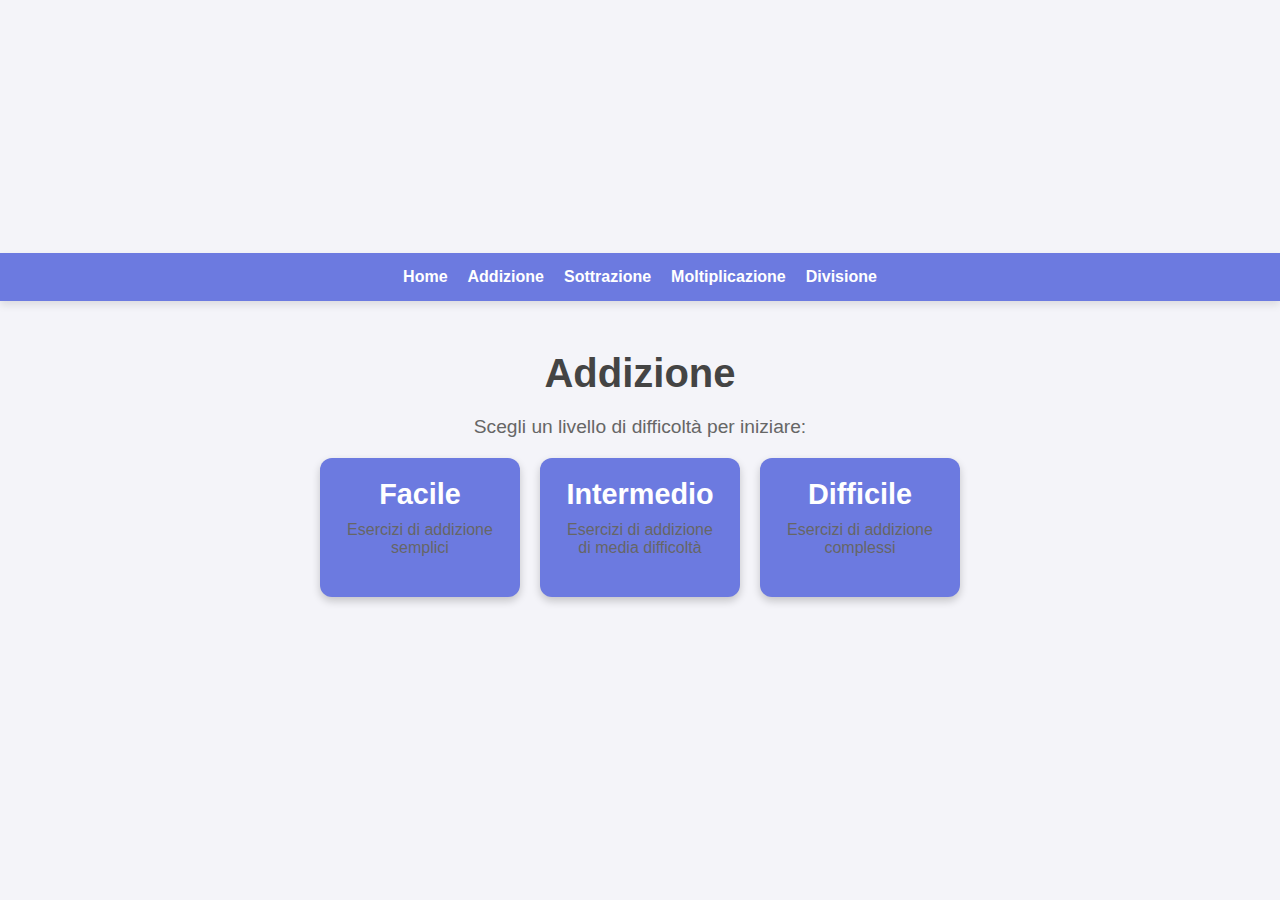
==== index.html @ 1febdd98 "initial commit" ====
<!DOCTYPE html>
<html lang="it">
<head>
    <meta charset="UTF-8">
    <meta name="viewport" content="width=device-width, initial-scale=1.0">
    <title>Addizione - Math Game</title>
    <link rel="stylesheet" href="style.css">
</head>
<body>
    <header>
        <nav>
            <ul>
                <li><a href="index.html">Home</a></li>
                <li><a href="addition.html">Addizione</a></li>
                <li><a href="subtraction.html">Sottrazione</a></li>
                <li><a href="multiplication.html">Moltiplicazione</a></li>
                <li><a href="division.html">Divisione</a></li>
            </ul>
        </nav>
    </header>
    <div class="container">
        <h1>Addizione</h1>
        <p>Scegli un livello di difficoltà per iniziare:</p>
        <div class="card-container">
            <div class="card" onclick="startExercise('facile', 'addizione')">
                <h2>Facile</h2>
                <p>Esercizi di addizione semplici</p>
            </div>
            <div class="card" onclick="startExercise('intermedio', 'addizione')">
                <h2>Intermedio</h2>
                <p>Esercizi di addizione di media difficoltà</p>
            </div>
            <div class="card" onclick="startExercise('difficile', 'addizione')">
                <h2>Difficile</h2>
                <p>Esercizi di addizione complessi</p>
            </div>
        </div>
    </div>
    <script src="app.js"></script>
</body>
</html>
---- style.css ----
/* Global Styles */
* {
    margin: 0;
    padding: 0;
    box-sizing: border-box;
    font-family: 'Arial', sans-serif;
}

body {
    background-color: #f4f4f9;
    color: #333;
    display: flex;
    flex-direction: column;
    align-items: center;
    justify-content: center;
    min-height: 100vh;
}

header {
    background-color: #6c7ae0;
    padding: 15px;
    width: 100%;
    text-align: center;
    box-shadow: 0 4px 8px rgba(0, 0, 0, 0.1);
}

nav ul {
    list-style: none;
    display: flex;
    justify-content: center;
    gap: 20px;
}

nav ul li a {
    color: white;
    text-decoration: none;
    font-weight: bold;
    transition: color 0.3s;
}

nav ul li a:hover {
    color: #ffcc00;
}

.container {
    text-align: center;
    margin: 50px auto;
    max-width: 800px;
}

h1 {
    font-size: 2.5em;
    margin-bottom: 20px;
    color: #444;
}

p {
    font-size: 1.2em;
    margin-bottom: 20px;
    color: #666;
}

.card-container {
    display: flex;
    flex-wrap: wrap;
    gap: 20px;
    justify-content: center;
}

.card {
    background-color: #6c7ae0;
    color: white;
    padding: 20px;
    width: 200px;
    text-align: center;
    border-radius: 12px;
    box-shadow: 0 4px 8px rgba(0, 0, 0, 0.2);
    cursor: pointer;
    transition: transform 0.3s, box-shadow 0.3s;
}

.card:hover {
    transform: scale(1.05);
    box-shadow: 0 6px 12px rgba(0, 0, 0, 0.3);
    background-color: #5a68d1;
}

.card h2 {
    font-size: 1.8em;
    margin-bottom: 10px;
}

.card p {
    font-size: 1em;
}
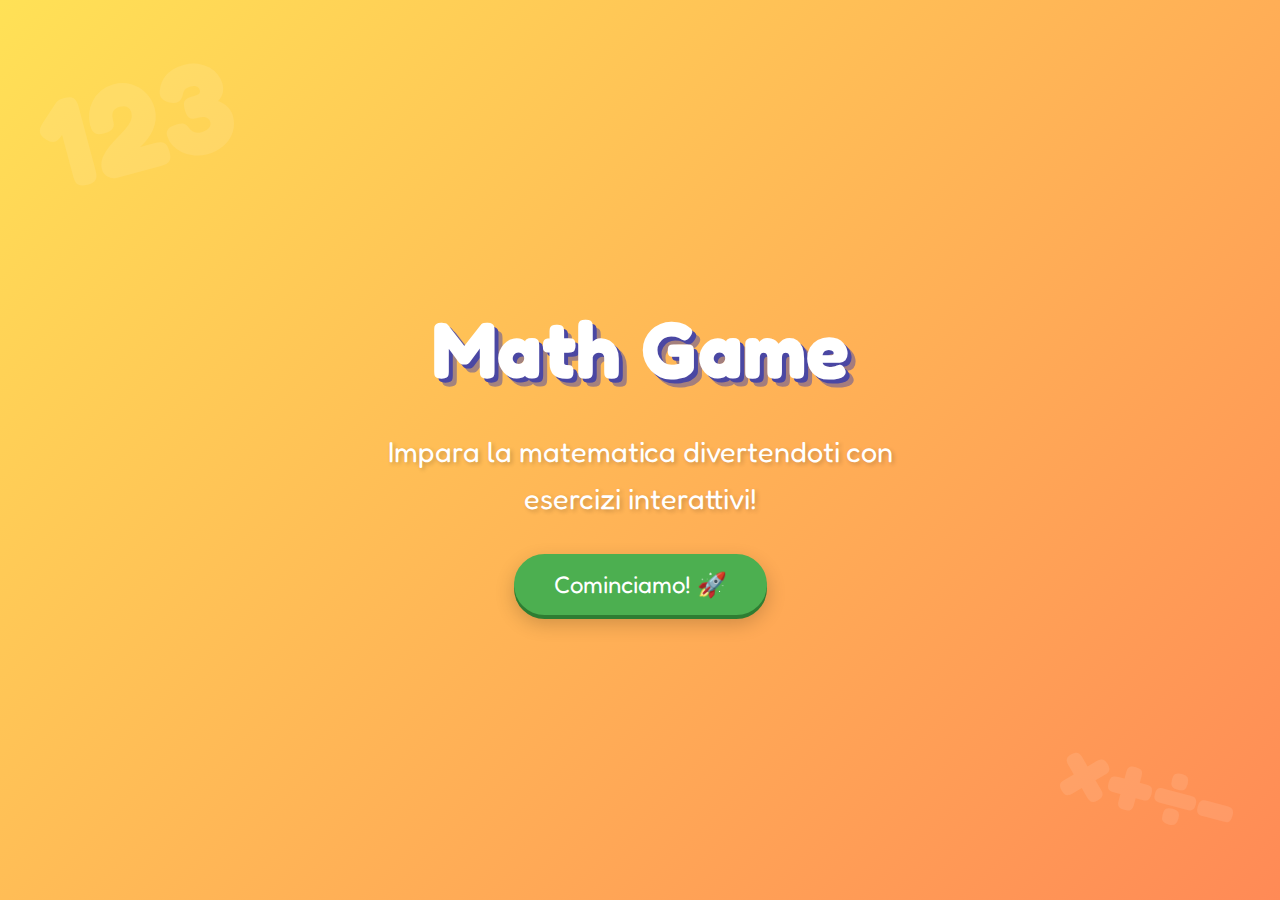
==== commit 01558787: "add operation pages" ====
--- a/index.html
+++ b/index.html
@@ -3,39 +3,19 @@
 <head>
     <meta charset="UTF-8">
     <meta name="viewport" content="width=device-width, initial-scale=1.0">
-    <title>Addizione - Math Game</title>
+    <title>Math Game - Impara la matematica divertendoti!</title>
     <link rel="stylesheet" href="style.css">
 </head>
-<body>
-    <header>
-        <nav>
-            <ul>
-                <li><a href="index.html">Home</a></li>
-                <li><a href="addition.html">Addizione</a></li>
-                <li><a href="subtraction.html">Sottrazione</a></li>
-                <li><a href="multiplication.html">Moltiplicazione</a></li>
-                <li><a href="division.html">Divisione</a></li>
-            </ul>
-        </nav>
-    </header>
-    <div class="container">
-        <h1>Addizione</h1>
-        <p>Scegli un livello di difficoltà per iniziare:</p>
-        <div class="card-container">
-            <div class="card" onclick="startExercise('facile', 'addizione')">
-                <h2>Facile</h2>
-                <p>Esercizi di addizione semplici</p>
-            </div>
-            <div class="card" onclick="startExercise('intermedio', 'addizione')">
-                <h2>Intermedio</h2>
-                <p>Esercizi di addizione di media difficoltà</p>
-            </div>
-            <div class="card" onclick="startExercise('difficile', 'addizione')">
-                <h2>Difficile</h2>
-                <p>Esercizi di addizione complessi</p>
-            </div>
+<body class="home-page">
+    <div class="hero-container">
+        <div class="hero-content">
+            <h1 class="hero-title">Math Game</h1>
+            <p class="hero-text">Impara la matematica divertendoti con esercizi interattivi!</p>
+            <button onclick="window.location.href='exercises.html'" class="start-button">
+                Cominciamo! 🚀
+            </button>
         </div>
     </div>
     <script src="app.js"></script>
 </body>
-</html>
+</html>--- a/style.css
+++ b/style.css
@@ -1,95 +1,564 @@
-/* Global Styles */
+@import url('https://fonts.googleapis.com/css2?family=Fredoka:wght@400;600&display=swap');
+
+/* Reset e stile base */
 * {
     margin: 0;
     padding: 0;
     box-sizing: border-box;
-    font-family: 'Arial', sans-serif;
 }
 
 body {
-    background-color: #f4f4f9;
-    color: #333;
-    display: flex;
-    flex-direction: column;
+    font-family: 'Fredoka', sans-serif;
+    line-height: 1.6;
+    background: #FFE156;
+    background-image: 
+        radial-gradient(circle at 20px 20px, #FFB156 5px, transparent 0),
+        radial-gradient(circle at 60px 60px, #FF8A56 10px, transparent 0),
+        radial-gradient(circle at 100px 40px, #FFC846 15px, transparent 0);
+    background-size: 120px 120px;
+    min-height: 100vh;
+}
+/* Stili specifici per la home page */
+.home-page {
+    background: linear-gradient(135deg, #FFE156 0%, #FF8A56 100%);
+    height: 100vh;
+    overflow: hidden;
+    position: relative;
+}
+
+.home-page::before {
+    content: '123';
+    position: absolute;
+    top: 20px;
+    left: 40px;
+    font-size: 8rem;
+    color: rgba(255, 255, 255, 0.1);
+    font-weight: bold;
+    transform: rotate(-15deg);
+}
+
+.home-page::after {
+    content: '×+÷-';
+    position: absolute;
+    bottom: 40px;
+    right: 40px;
+    font-size: 6rem;
+    color: rgba(255, 255, 255, 0.1);
+    font-weight: bold;
+    transform: rotate(15deg);
+}
+
+.hero-container {
+    display: flex;
+    justify-content: center;
+    align-items: center;
+    height: 100vh;
+    padding: 1rem;
+}
+
+.hero-content {
+    text-align: center;
+    max-width: 600px;
+    animation: fadeIn 1s ease-out;
+}
+
+.hero-title {
+    font-size: clamp(3rem, 10vw, 5rem);
+    color: white;
+    margin-bottom: 1rem;
+    text-shadow: 
+        4px 4px 0 #4A47A3,
+        8px 8px 0 rgba(74, 71, 163, 0.5);
+    animation: titlePop 1s ease-out;
+}
+
+.hero-text {
+    font-size: clamp(1.2rem, 4vw, 1.8rem);
+    color: white;
+    margin-bottom: 2rem;
+    text-shadow: 2px 2px 4px rgba(0, 0, 0, 0.2);
+    animation: slideUp 1s ease-out 0.5s both;
+}
+
+.start-button {
+    font-family: 'Fredoka', sans-serif;
+    font-size: clamp(1.2rem, 3vw, 1.5rem);
+    background-color: #4CAF50;
+    color: white;
+    border: none;
+    padding: 1rem 2.5rem;
+    border-radius: 50px;
+    cursor: pointer;
+    transition: all 0.3s ease;
+    box-shadow: 
+        0 4px 0 #2E7D32,
+        0 8px 20px rgba(0, 0, 0, 0.2);
+    animation: bounceIn 1s ease-out 1s both;
+}
+
+.start-button:hover {
+    transform: translateY(-2px);
+    box-shadow: 
+        0 6px 0 #2E7D32,
+        0 12px 24px rgba(0, 0, 0, 0.3);
+}
+
+.start-button:active {
+    transform: translateY(4px);
+    box-shadow: none;
+}
+
+/* Animazioni */
+@keyframes fadeIn {
+    from { opacity: 0; }
+    to { opacity: 1; }
+}
+
+@keyframes titlePop {
+    0% {
+        opacity: 0;
+        transform: scale(0.8);
+    }
+    50% {
+        transform: scale(1.1);
+    }
+    100% {
+        opacity: 1;
+        transform: scale(1);
+    }
+}
+
+@keyframes slideUp {
+    from {
+        opacity: 0;
+        transform: translateY(20px);
+    }
+    to {
+        opacity: 1;
+        transform: translateY(0);
+    }
+}
+
+@keyframes bounceIn {
+    0% {
+        opacity: 0;
+        transform: scale(0.3);
+    }
+    50% {
+        opacity: 0.9;
+        transform: scale(1.1);
+    }
+    80% {
+        opacity: 1;
+        transform: scale(0.9);
+    }
+    100% {
+        opacity: 1;
+        transform: scale(1);
+    }
+}
+
+/* Floating animations for background elements */
+@keyframes float {
+    0%, 100% { transform: translate(0, 0) rotate(-15deg); }
+    50% { transform: translate(10px, -10px) rotate(-12deg); }
+}
+
+@keyframes floatReverse {
+    0%, 100% { transform: translate(0, 0) rotate(15deg); }
+    50% { transform: translate(-10px, 10px) rotate(12deg); }
+}
+
+.home-page::before {
+    animation: float 6s ease-in-out infinite;
+}
+
+.home-page::after {
+    animation: floatReverse 8s ease-in-out infinite;
+}
+
+/* Media Queries */
+@media (max-width: 768px) {
+    .hero-container {
+        padding: 2rem;
+    }
+    
+    .home-page::before,
+    .home-page::after {
+        font-size: 4rem;
+    }
+}
+/* Header e navigazione */
+header {
+    background-color: #FF6B6B;
+    padding: 0.5rem;
+    box-shadow: 0 4px 0 #D14747;
+    position: relative;
+    z-index: 10;
+}
+
+nav ul {
+    list-style: none;
+    display: flex;
+    justify-content: center;
+    flex-wrap: wrap;
+    gap: 0.8rem;
+    max-width: 1200px;
+    margin: 0 auto;
+    padding: 0.5rem;
+}
+
+nav a {
+    text-decoration: none;
+    color: white;
+    font-size: 1.1rem;
+    font-weight: 600;
+    padding: 0.6rem 1.2rem;
+    border-radius: 12px;
+    background-color: #FF8E8E;
+    transition: all 0.2s ease;
+    box-shadow: 0 4px 0 #D14747;
+    display: inline-block;
+}
+
+nav a:hover {
+    transform: translateY(2px);
+    box-shadow: 0 2px 0 #D14747;
+}
+
+nav a:active {
+    transform: translateY(4px);
+    box-shadow: none;
+}
+
+nav a.active {
+    background-color: #FF4747;
+    box-shadow: 0 4px 0 #B33333;
+}
+
+/* Container principale */
+.container {
+    max-width: 1200px;
+    margin: 2rem auto;
+    padding: 1rem;
+}
+
+h1 {
+    text-align: center;
+    color: #4A47A3;
+    font-size: clamp(2rem, 5vw, 3rem);
+    margin-bottom: 1.5rem;
+    text-shadow: 
+        -2px -2px 0 white,
+        2px -2px 0 white,
+        -2px 2px 0 white,
+        2px 2px 0 white,
+        4px 4px 0 #2D2B7C;
+}
+
+/* Cards dei livelli */
+.card-container {
+    display: grid;
+    grid-template-columns: repeat(auto-fit, minmax(250px, 1fr));
+    gap: 1.5rem;
+    padding: 1rem;
+}
+
+.card {
+    background: white;
+    border-radius: 15px;
+    padding: 1.5rem;
+    cursor: pointer;
+    transition: all 0.2s ease;
+    position: relative;
+    border: 4px solid #4A47A3;
+    box-shadow: 8px 8px 0 #2D2B7C;
+}
+
+.card:hover {
+    transform: translate(-4px, -4px);
+    box-shadow: 12px 12px 0 #2D2B7C;
+}
+
+.card:active {
+    transform: translate(4px, 4px);
+    box-shadow: 4px 4px 0 #2D2B7C;
+}
+
+.card h2 {
+    color: #4A47A3;
+    font-size: clamp(1.5rem, 4vw, 2rem);
+    margin-bottom: 1rem;
+}
+
+.card p {
+    color: #666;
+    font-size: clamp(1rem, 3vw, 1.2rem);
+}
+
+.level-icon {
+    font-size: 2rem;
+    display: block;
+    margin-bottom: 1rem;
+}
+
+/* Esercizi in colonna */
+.exercise-container {
+    background: white;
+    border-radius: 20px;
+    padding: 2rem;
+    margin-top: 2rem;
+    border: 4px solid #4A47A3;
+    box-shadow: 8px 8px 0 #2D2B7C;
+    max-width: 600px;
+    margin-left: auto;
+    margin-right: auto;
+}
+
+.column-operation {
+    background: white;
+    border-radius: 12px;
+    padding: 2rem;
+    margin: 2rem auto;
+    max-width: 400px;
+}
+
+.operation-grid {
+    display: grid;
+    gap: 0.5rem;
+    font-size: 2rem;
+    font-family: 'Courier New', monospace;
+    justify-content: center;
+    margin-bottom: 1rem;
+}
+
+.operation-row {
+    display: flex;
+    justify-content: flex-end;
+    align-items: center;
+    gap: 1rem;
+}
+
+.digit {
+    width: 2rem;
+    height: 2.5rem;
+    display: flex;
     align-items: center;
     justify-content: center;
-    min-height: 100vh;
-}
-
-header {
-    background-color: #6c7ae0;
-    padding: 15px;
-    width: 100%;
+    font-weight: bold;
+    color: #4A47A3;
+}
+
+.operation-symbol {
+    margin-right: 1rem;
+    color: #4A47A3;
+}
+
+.operation-line {
+    height: 3px;
+    background-color: #4A47A3;
+    margin: 0.5rem 0;
+    grid-column: 1 / -1;
+}
+
+.input-grid {
+    display: flex;
+    justify-content: center;
+    margin-top: 1rem;
+}
+
+.input-row {
+    display: flex;
+    gap: 0.5rem;
+}
+
+.digit-input {
+    width: 2rem;
+    height: 2.5rem;
+    border: 2px solid #4A47A3;
+    border-radius: 6px;
+    font-size: 2rem;
     text-align: center;
-    box-shadow: 0 4px 8px rgba(0, 0, 0, 0.1);
-}
-
-nav ul {
-    list-style: none;
+    font-family: 'Courier New', monospace;
+}
+
+.digit-input:focus {
+    outline: none;
+    border-color: #FF6B6B;
+    box-shadow: 0 0 0 2px rgba(255,107,107,0.2);
+}
+
+/* Barra di progresso */
+.progress-bar {
+    background: #eee;
+    height: 20px;
+    border-radius: 10px;
+    margin: 1rem 0;
+    overflow: hidden;
+    position: relative;
+}
+
+.progress {
+    background: linear-gradient(90deg, #4CAF50, #8BC34A);
+    height: 100%;
+    transition: width 0.3s ease;
+}
+
+.progress-bar span {
+    position: absolute;
+    left: 50%;
+    top: 50%;
+    transform: translate(-50%, -50%);
+    color: #333;
+    font-size: 0.8rem;
+    font-weight: bold;
+}
+
+/* Bottoni e controlli */
+.controls {
     display: flex;
     justify-content: center;
-    gap: 20px;
-}
-
-nav ul li a {
+    gap: 1rem;
+    margin-top: 2rem;
+}
+
+.check-button {
+    background-color: #4CAF50;
     color: white;
+    border: none;
+    padding: 0.8rem 1.5rem;
+    border-radius: 12px;
+    font-size: clamp(1rem, 3vw, 1.2rem);
+    cursor: pointer;
+    transition: all 0.2s ease;
+    font-family: 'Fredoka', sans-serif;
+    font-weight: 600;
+    box-shadow: 0 4px 0 #2E7D32;
+}
+
+.check-button:hover {
+    transform: translateY(2px);
+    box-shadow: 0 2px 0 #2E7D32;
+}
+
+.check-button:active {
+    transform: translateY(4px);
+    box-shadow: none;
+}
+
+/* Feedback e messaggi */
+.feedback {
+    text-align: center;
+    font-size: 1.2rem;
+    margin-top: 1rem;
+    padding: 1rem;
+    border-radius: 12px;
+}
+
+.feedback.correct {
+    background-color: #C3FFE8;
+    color: #2E7D32;
+    border: 3px solid #4CAF50;
+}
+
+.feedback.incorrect {
+    background-color: #FFE5E5;
+    color: #D32F2F;
+    border: 3px solid #FF6B6B;
+}
+
+/* Completamento livello */
+.level-complete {
+    text-align: center;
+    padding: 2rem;
+}
+
+.level-complete h2 {
+    color: #4CAF50;
+    margin-bottom: 1rem;
+}
+
+/* Animazioni */
+@keyframes pop {
+    0% { transform: scale(1); }
+    50% { transform: scale(1.1); }
+    100% { transform: scale(1); }
+}
+
+.celebrate {
+    animation: pop 0.3s ease;
+}
+
+/* Media Queries */
+@media (max-width: 768px) {
+    nav ul {
+        flex-direction: column;
+        align-items: center;
+    }
+    
+    nav a {
+        width: 100%;
+        text-align: center;
+    }
+    
+    .card-container {
+        grid-template-columns: 1fr;
+        padding: 0.5rem;
+    }
+    
+    .exercise-container {
+        margin: 1rem;
+        padding: 1rem;
+    }
+    
+    .digit-input {
+        width: 1.8rem;
+        height: 2.2rem;
+        font-size: 1.5rem;
+    }
+    
+    .operation-grid {
+        font-size: 1.5rem;
+    }
+}
+
+/* Home page */
+.operations-grid {
+    display: grid;
+    grid-template-columns: repeat(auto-fit, minmax(250px, 1fr));
+    gap: 2rem;
+    padding: 1rem;
+}
+
+.operation-card {
     text-decoration: none;
-    font-weight: bold;
-    transition: color 0.3s;
-}
-
-nav ul li a:hover {
-    color: #ffcc00;
-}
-
-.container {
+    background: white;
+    border-radius: 15px;
+    padding: 2rem;
     text-align: center;
-    margin: 50px auto;
-    max-width: 800px;
-}
-
-h1 {
-    font-size: 2.5em;
-    margin-bottom: 20px;
-    color: #444;
-}
-
-p {
-    font-size: 1.2em;
-    margin-bottom: 20px;
+    border: 4px solid #4A47A3;
+    box-shadow: 8px 8px 0 #2D2B7C;
+    transition: all 0.2s ease;
+}
+
+.operation-card:hover {
+    transform: translate(-4px, -4px);
+    box-shadow: 12px 12px 0 #2D2B7C;
+}
+
+.operation-symbol {
+    font-size: 3rem;
+    color: #4A47A3;
+    display: block;
+    margin-bottom: 1rem;
+}
+
+.operation-card h3 {
+    color: #4A47A3;
+    font-size: 1.5rem;
+    margin-bottom: 0.5rem;
+}
+
+.operation-card p {
     color: #666;
-}
-
-.card-container {
-    display: flex;
-    flex-wrap: wrap;
-    gap: 20px;
-    justify-content: center;
-}
-
-.card {
-    background-color: #6c7ae0;
-    color: white;
-    padding: 20px;
-    width: 200px;
-    text-align: center;
-    border-radius: 12px;
-    box-shadow: 0 4px 8px rgba(0, 0, 0, 0.2);
-    cursor: pointer;
-    transition: transform 0.3s, box-shadow 0.3s;
-}
-
-.card:hover {
-    transform: scale(1.05);
-    box-shadow: 0 6px 12px rgba(0, 0, 0, 0.3);
-    background-color: #5a68d1;
-}
-
-.card h2 {
-    font-size: 1.8em;
-    margin-bottom: 10px;
-}
-
-.card p {
-    font-size: 1em;
-}
+}